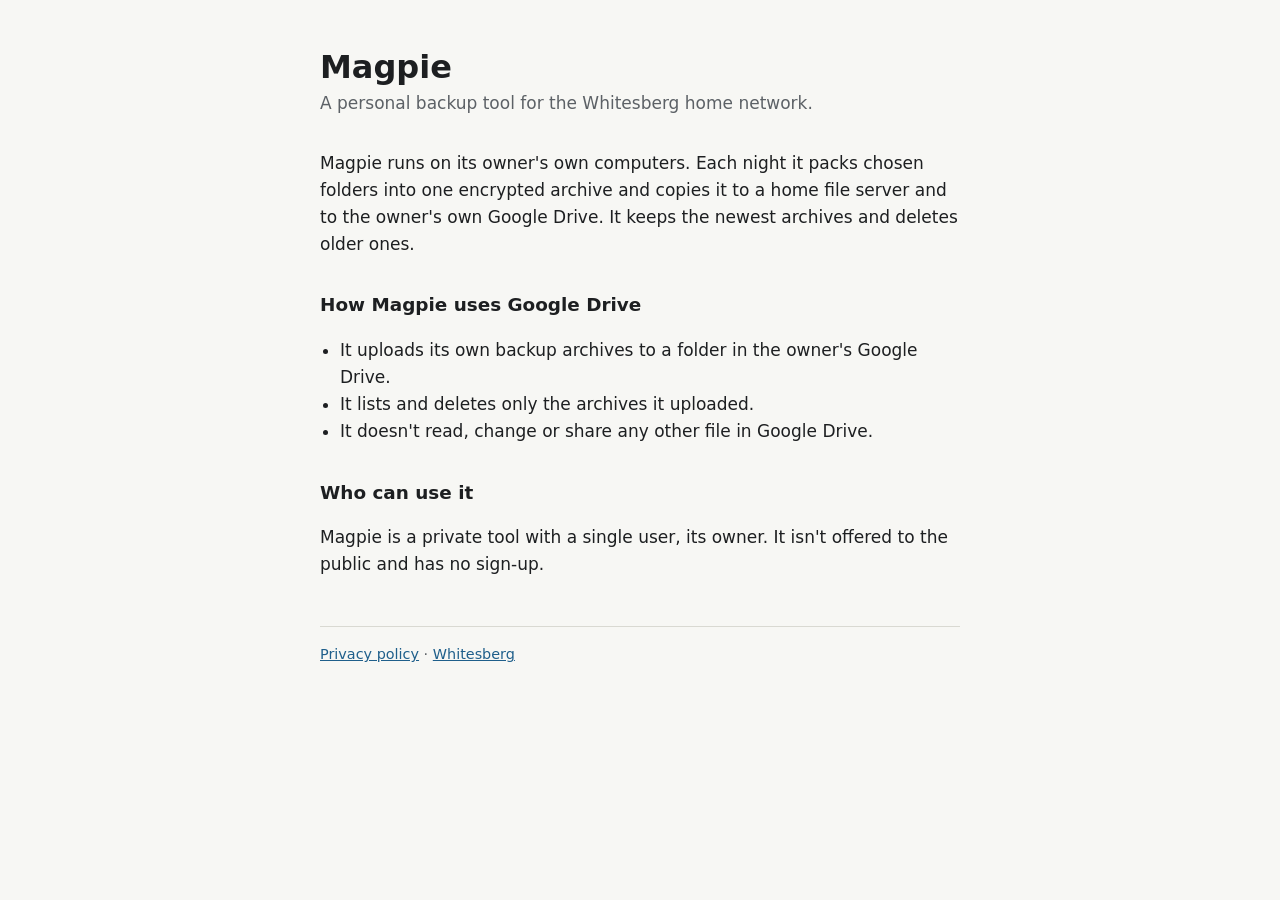
==== site/magpie/index.html @ 8e0c3f91 "Serve the site publicly as whitesberg.net through a Cloudflare tunnel - site/ gains a Whitesberg lan" ====
<!doctype html>
<html lang="en">
<head>
  <meta charset="utf-8">
  <meta name="viewport" content="width=device-width, initial-scale=1">
  <meta name="robots" content="noindex">
  <title>Magpie</title>
  <link rel="stylesheet" href="../styles.css">
</head>
<body>
<main>
  <h1>Magpie</h1>
  <p class="tag">A personal backup tool for the Whitesberg home network.</p>

  <p>Magpie runs on its owner's own computers. Each night it packs chosen folders into one encrypted archive
     and copies it to a home file server and to the owner's own Google Drive. It keeps the newest archives
     and deletes older ones.</p>

  <h2>How Magpie uses Google Drive</h2>
  <ul>
    <li>It uploads its own backup archives to a folder in the owner's Google Drive.</li>
    <li>It lists and deletes only the archives it uploaded.</li>
    <li>It doesn't read, change or share any other file in Google Drive.</li>
  </ul>

  <h2>Who can use it</h2>
  <p>Magpie is a private tool with a single user, its owner. It isn't offered to the public and has no sign-up.</p>

  <footer><a href="privacy.html">Privacy policy</a> · <a href="../">Whitesberg</a></footer>
</main>
</body>
</html>
---- site/styles.css ----
:root { --bg: #f7f7f4; --fg: #1d1f21; --muted: #5c6166; --accent: #1f5f8b; --line: #d9d9d2; }
@media (prefers-color-scheme: dark) {
  :root { --bg: #16181a; --fg: #e8e8e4; --muted: #a0a5aa; --accent: #7fb8de; --line: #33373b; }
}
* { box-sizing: border-box; }
body { margin: 0; background: var(--bg); color: var(--fg);
  font: 17px/1.6 system-ui, -apple-system, "Segoe UI", Roboto, sans-serif; }
main { max-width: 42rem; margin: 0 auto; padding: 3rem 1rem 4rem; }
h1 { font-size: 2rem; line-height: 1.2; margin: 0 0 .25rem; }
h2 { font-size: 1.15rem; margin: 2rem 0 .5rem; }
.tag { color: var(--muted); margin: 0 0 2rem; }
a { color: var(--accent); }
ul { padding-left: 1.25rem; }
footer { margin-top: 3rem; padding-top: 1rem; border-top: 1px solid var(--line); color: var(--muted); font-size: .9rem; }
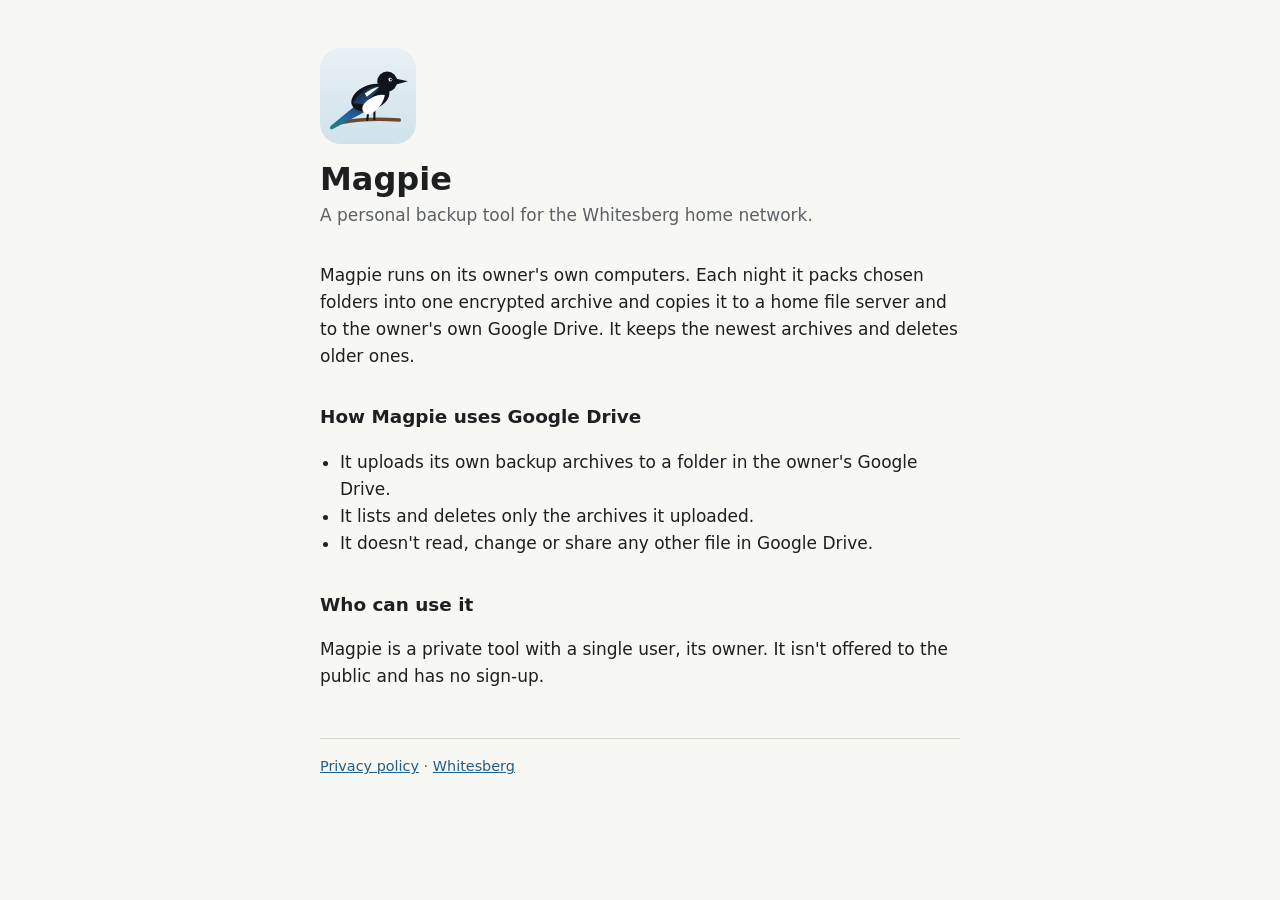
==== commit abe662a1: "Magpie logo: on the home page, as the favicon, and a 120 px PNG for Google's consent screen The CSP " ====
--- a/site/magpie/index.html
+++ b/site/magpie/index.html
@@ -6,9 +6,11 @@
   <meta name="robots" content="noindex">
   <title>Magpie</title>
   <link rel="stylesheet" href="../styles.css">
+  <link rel="icon" href="logo.svg" type="image/svg+xml">
 </head>
 <body>
 <main>
+  <img class="logo" src="logo.svg" width="96" height="96" alt="Magpie logo: a black-and-white magpie on a branch">
   <h1>Magpie</h1>
   <p class="tag">A personal backup tool for the Whitesberg home network.</p>
 
--- a/site/styles.css
+++ b/site/styles.css
@@ -6,6 +6,7 @@
 body { margin: 0; background: var(--bg); color: var(--fg);
   font: 17px/1.6 system-ui, -apple-system, "Segoe UI", Roboto, sans-serif; }
 main { max-width: 42rem; margin: 0 auto; padding: 3rem 1rem 4rem; }
+.logo { display: block; margin: 0 0 1rem; }
 h1 { font-size: 2rem; line-height: 1.2; margin: 0 0 .25rem; }
 h2 { font-size: 1.15rem; margin: 2rem 0 .5rem; }
 .tag { color: var(--muted); margin: 0 0 2rem; }
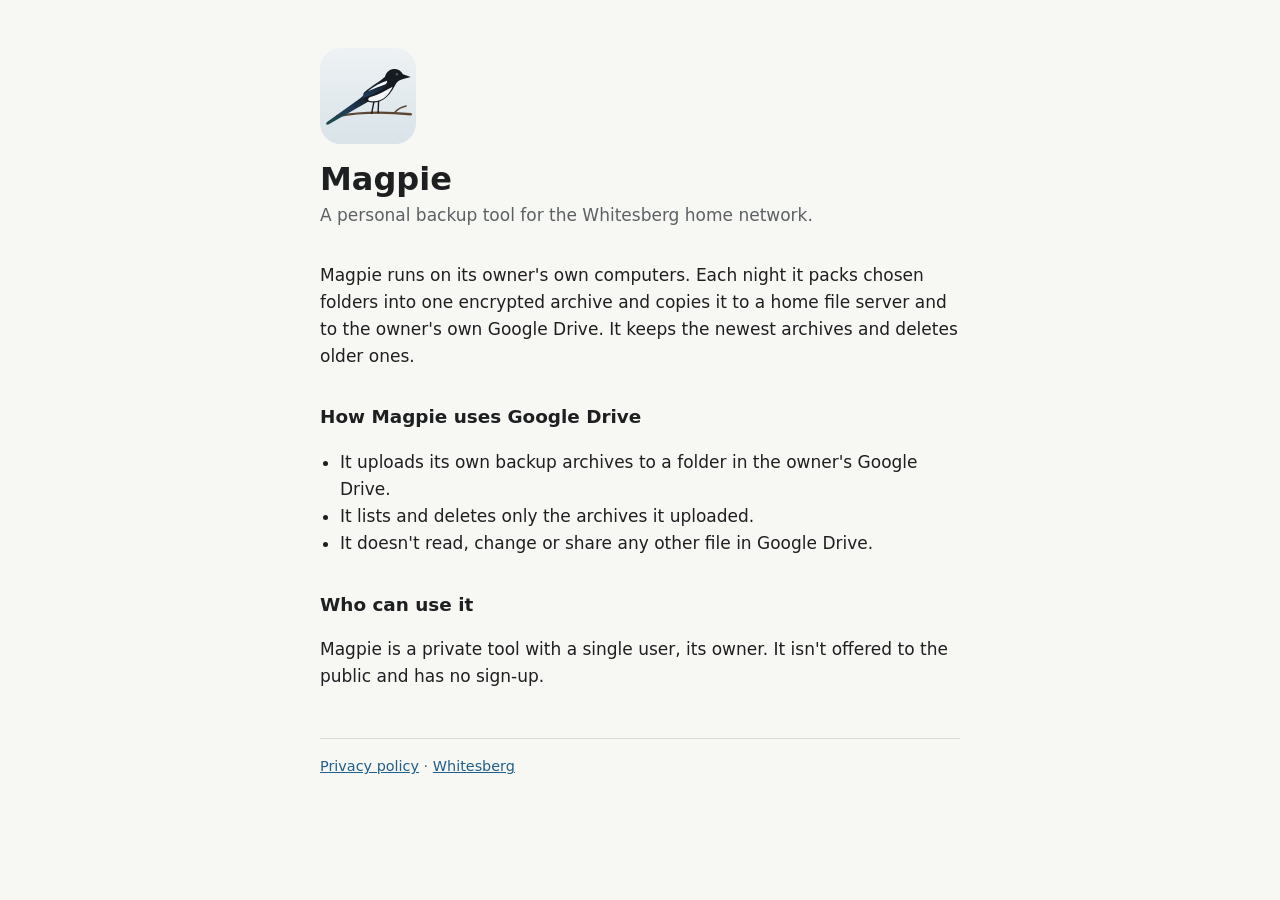
==== commit ef254608: "Less cartoonish Magpie logo Natural proportions: smaller head, slim body, heavier beak, dark eye, th" ====
--- a/site/magpie/index.html
+++ b/site/magpie/index.html
@@ -6,11 +6,11 @@
   <meta name="robots" content="noindex">
   <title>Magpie</title>
   <link rel="stylesheet" href="../styles.css">
-  <link rel="icon" href="logo.svg" type="image/svg+xml">
+  <link rel="icon" href="logo.svg?v=2" type="image/svg+xml">
 </head>
 <body>
 <main>
-  <img class="logo" src="logo.svg" width="96" height="96" alt="Magpie logo: a black-and-white magpie on a branch">
+  <img class="logo" src="logo.svg?v=2" width="96" height="96" alt="Magpie logo: a magpie perched on a branch">
   <h1>Magpie</h1>
   <p class="tag">A personal backup tool for the Whitesberg home network.</p>
 
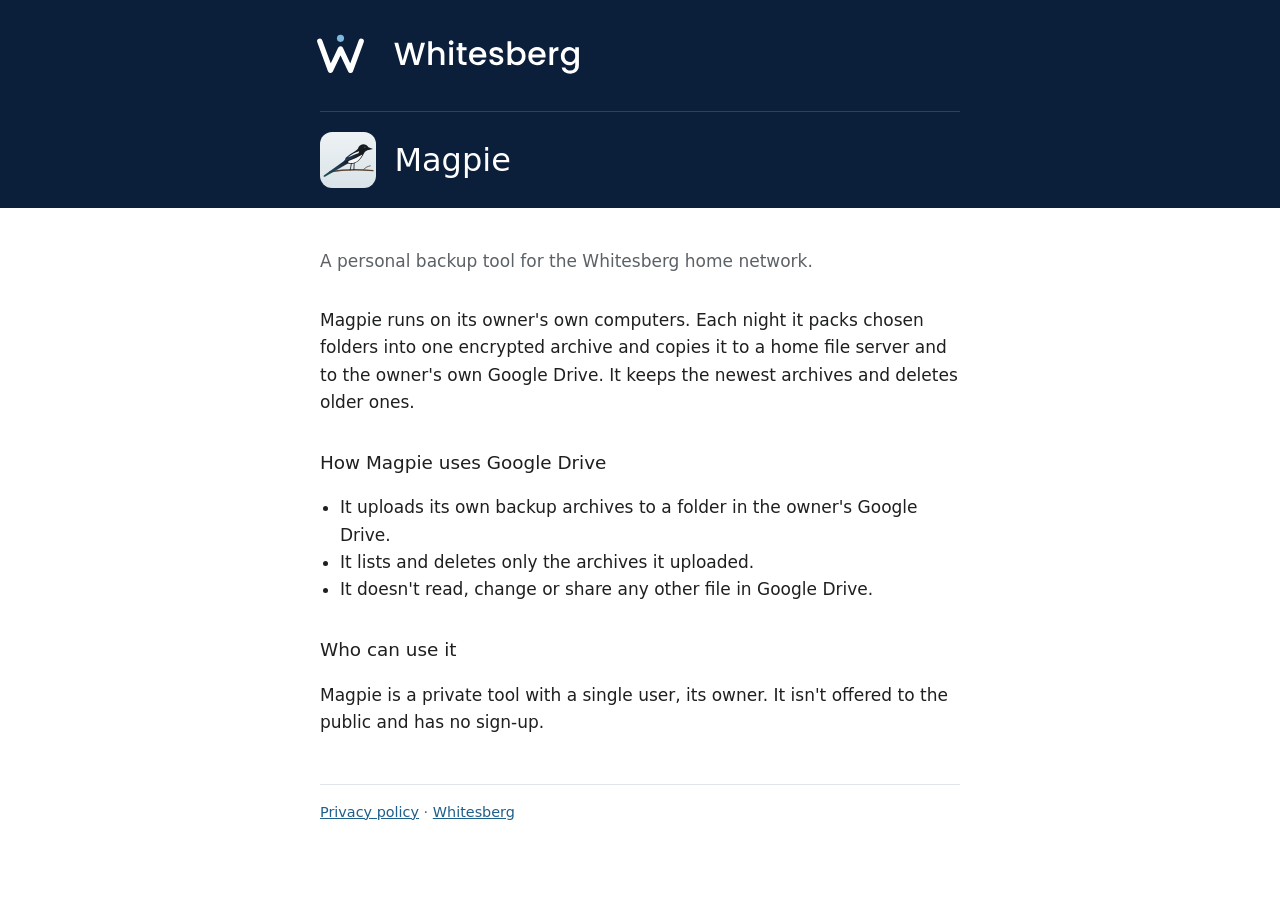
==== commit 862b0829: "Whitesberg header on the Magpie pages, with the Magpie logo and title in it Adds the wordmark and Po" ====
--- a/site/magpie/index.html
+++ b/site/magpie/index.html
@@ -4,14 +4,19 @@
   <meta charset="utf-8">
   <meta name="viewport" content="width=device-width, initial-scale=1">
   <meta name="robots" content="noindex">
+  <meta name="theme-color" content="#0b1f3a">
   <title>Magpie</title>
   <link rel="stylesheet" href="../styles.css">
   <link rel="icon" href="logo.svg?v=2" type="image/svg+xml">
 </head>
 <body>
+<header class="site">
+  <div class="bar">
+    <a class="wordmark" href="../"><img src="../logo-white.svg" width="487" height="120" alt="Whitesberg"></a>
+    <div class="app"><img src="logo.svg?v=2" width="56" height="56" alt=""><h1 class="name">Magpie</h1></div>
+  </div>
+</header>
 <main>
-  <img class="logo" src="logo.svg?v=2" width="96" height="96" alt="Magpie logo: a magpie perched on a branch">
-  <h1>Magpie</h1>
   <p class="tag">A personal backup tool for the Whitesberg home network.</p>
 
   <p>Magpie runs on its owner's own computers. Each night it packs chosen folders into one encrypted archive
--- a/site/styles.css
+++ b/site/styles.css
@@ -1,13 +1,24 @@
-:root { --bg: #f7f7f4; --fg: #1d1f21; --muted: #5c6166; --accent: #1f5f8b; --line: #d9d9d2; }
-@media (prefers-color-scheme: dark) {
-  :root { --bg: #16181a; --fg: #e8e8e4; --muted: #a0a5aa; --accent: #7fb8de; --line: #33373b; }
-}
+@font-face { font-family: "Poppins"; font-style: normal; font-weight: 400; font-display: swap;
+  src: url("fonts/poppins-regular.woff2") format("woff2"); }
+@font-face { font-family: "Poppins"; font-style: normal; font-weight: 500; font-display: swap;
+  src: url("fonts/poppins-medium.woff2") format("woff2"); }
+:root { --bg: #ffffff; --fg: #1d1f21; --muted: #5c6166; --accent: #1f5f8b; --line: #e1e4e8; --navy: #0b1f3a; }
 * { box-sizing: border-box; }
 body { margin: 0; background: var(--bg); color: var(--fg);
-  font: 17px/1.6 system-ui, -apple-system, "Segoe UI", Roboto, sans-serif; }
-main { max-width: 42rem; margin: 0 auto; padding: 3rem 1rem 4rem; }
-.logo { display: block; margin: 0 0 1rem; }
+  font: 17px/1.6 "Poppins", system-ui, -apple-system, "Segoe UI", Roboto, sans-serif; }
+header.site { background: var(--navy); }
+.bar { max-width: 42rem; margin: 0 auto; padding: 1.25rem 1rem; }
+main { max-width: 42rem; margin: 0 auto; padding: 2.5rem 1rem 4rem; }
+h1, h2 { font-weight: 500; }
 h1 { font-size: 2rem; line-height: 1.2; margin: 0 0 .25rem; }
+.wordmark { display: block; margin: 0; width: 18rem; max-width: 100%; }
+/* the logo's artwork starts 25/487 of its width in; pull it back so the mark lines up with the text */
+.wordmark img { display: block; width: 100%; height: auto; margin-left: -5.13%; }
+/* an app's own mark and name, under the Whitesberg wordmark */
+.app { display: flex; align-items: center; gap: 1.15rem; margin-top: 1.25rem; padding-top: 1.25rem;
+  border-top: 1px solid rgba(255, 255, 255, .15); color: #fff; text-decoration: none; }
+.app img { display: block; flex: none; width: 3.5rem; height: 3.5rem; }
+.app .name { margin: 0; font-size: 2rem; font-weight: 500; line-height: 1; color: #fff; }
 h2 { font-size: 1.15rem; margin: 2rem 0 .5rem; }
 .tag { color: var(--muted); margin: 0 0 2rem; }
 a { color: var(--accent); }
